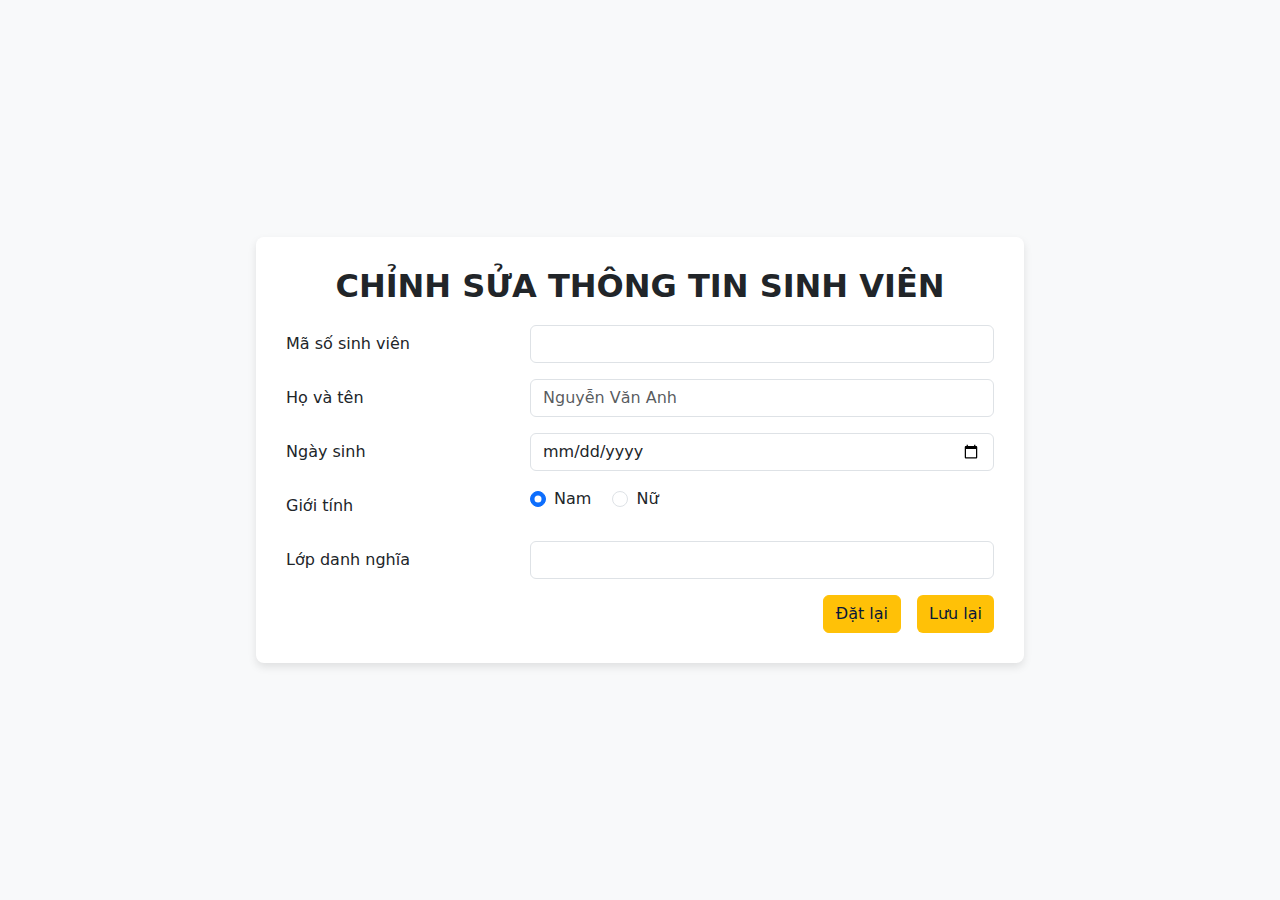
==== UI/TTChiTiet.html @ c4ad1047 "Add files via upload" ====
<!DOCTYPE html>
<html lang="en">
<head>
    <meta charset="UTF-8">
    <meta name="viewport" content="width=device-width, initial-scale=1.0">
    <title>Chỉnh sửa thông tin sinh viên</title>
    <link href="https://cdn.jsdelivr.net/npm/bootstrap@5.3.0-alpha3/dist/css/bootstrap.min.css" rel="stylesheet">
    <style>
        body {
            display: flex;
            justify-content: center;
            align-items: center;
            min-height: 100vh;
            background-color: #f8f9fa;
        }
        .form-container {
            width: 60%;
            background: white;
            border-radius: 8px;
            box-shadow: 0 4px 8px rgba(0, 0, 0, 0.1);
            padding: 30px;
        }
        h2 {
            text-align: center;
            margin-bottom: 20px;
            font-weight: bold;
        }
        .form-label {
            text-align: right;
        }
    </style>
</head>
<body>
    <div class="form-container">
        <h2>CHỈNH SỬA THÔNG TIN SINH VIÊN</h2>
        <form>
            <div class="row mb-3">
                <label for="student-id" class="col-sm-4 col-form-label">Mã số sinh viên</label>
                <div class="col-sm-8">
                    <input type="text" class="form-control" id="stdid" name="txtstd" >
                </div>
            </div>
            <div class="row mb-3">
                <label for="student-name" class="col-sm-4 col-form-label">Họ và tên</label>
                <div class="col-sm-8">
                    <input type="text" class="form-control" id="nameid" name="txtname" placeholder="Nguyễn Văn Anh">
                </div>
            </div>
            <div class="row mb-3">
                <label for="student-dob" class="col-sm-4 col-form-label">Ngày sinh</label>
                <div class="col-sm-8">
                    <input type="date" class="form-control" id="dobid" name="ddob">
                </div>
            </div>
            <div class="row mb-3">
                <label class="col-sm-4 col-form-label">Giới tính</label>
                <div class="col-sm-8">
                    <div class="form-check form-check-inline">
                        <input class="form-check-input" type="radio" name="gender" id="male" value="Nam" checked>
                        <label class="form-check-label" for="male">Nam</label>
                    </div>
                    <div class="form-check form-check-inline">
                        <input class="form-check-input" type="radio" name="gender" id="female" value="Nữ">
                        <label class="form-check-label" for="female">Nữ</label>
                    </div>
                </div>
            </div>
            <div class="row mb-3">
                <label for="student-class" class="col-sm-4 col-form-label">Lớp danh nghĩa</label>
                <div class="col-sm-8">
                    <input type="text" class="form-control" id="classid" name="txtclass" >
                </div>
            </div>
            <div class="row">
                <div class="col-sm-8 offset-sm-4 d-flex justify-content-end gap-3">
                    <button type="reset" class="btn btn-warning" style="color: #08183a">Đặt lại</button>
                    <button type="submit" class="btn btn-warning" style=" color: #08183a; border: none;">Lưu lại</button>
                </div>
            </div>
        </form>
    </div>
    <script src="https://cdn.jsdelivr.net/npm/bootstrap@5.3.0-alpha3/dist/js/bootstrap.bundle.min.js"></script>
</body>
</html>
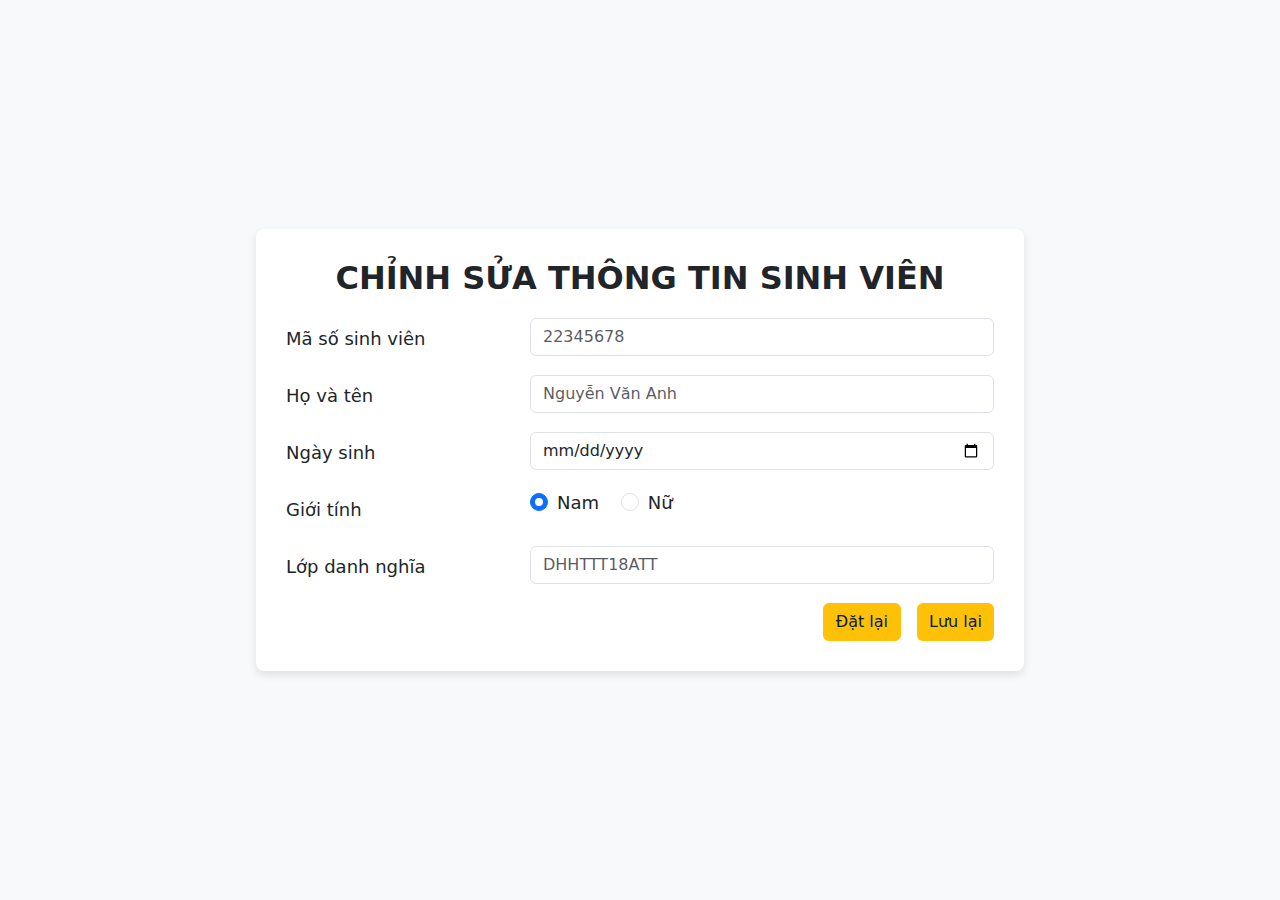
==== commit c270f135: "Add files via upload" ====
--- a/UI/TTChiTiet.html
+++ b/UI/TTChiTiet.html
@@ -19,6 +19,7 @@
             border-radius: 8px;
             box-shadow: 0 4px 8px rgba(0, 0, 0, 0.1);
             padding: 30px;
+            font-size:large;
         }
         h2 {
             text-align: center;
@@ -37,7 +38,7 @@
             <div class="row mb-3">
                 <label for="student-id" class="col-sm-4 col-form-label">Mã số sinh viên</label>
                 <div class="col-sm-8">
-                    <input type="text" class="form-control" id="stdid" name="txtstd" >
+                    <input type="text" class="form-control" id="stdid" name="txtstd" placeholder="22345678">
                 </div>
             </div>
             <div class="row mb-3">
@@ -68,7 +69,7 @@
             <div class="row mb-3">
                 <label for="student-class" class="col-sm-4 col-form-label">Lớp danh nghĩa</label>
                 <div class="col-sm-8">
-                    <input type="text" class="form-control" id="classid" name="txtclass" >
+                    <input type="text" class="form-control" id="classid" name="txtclass" placeholder="DHHTTT18ATT">
                 </div>
             </div>
             <div class="row">
